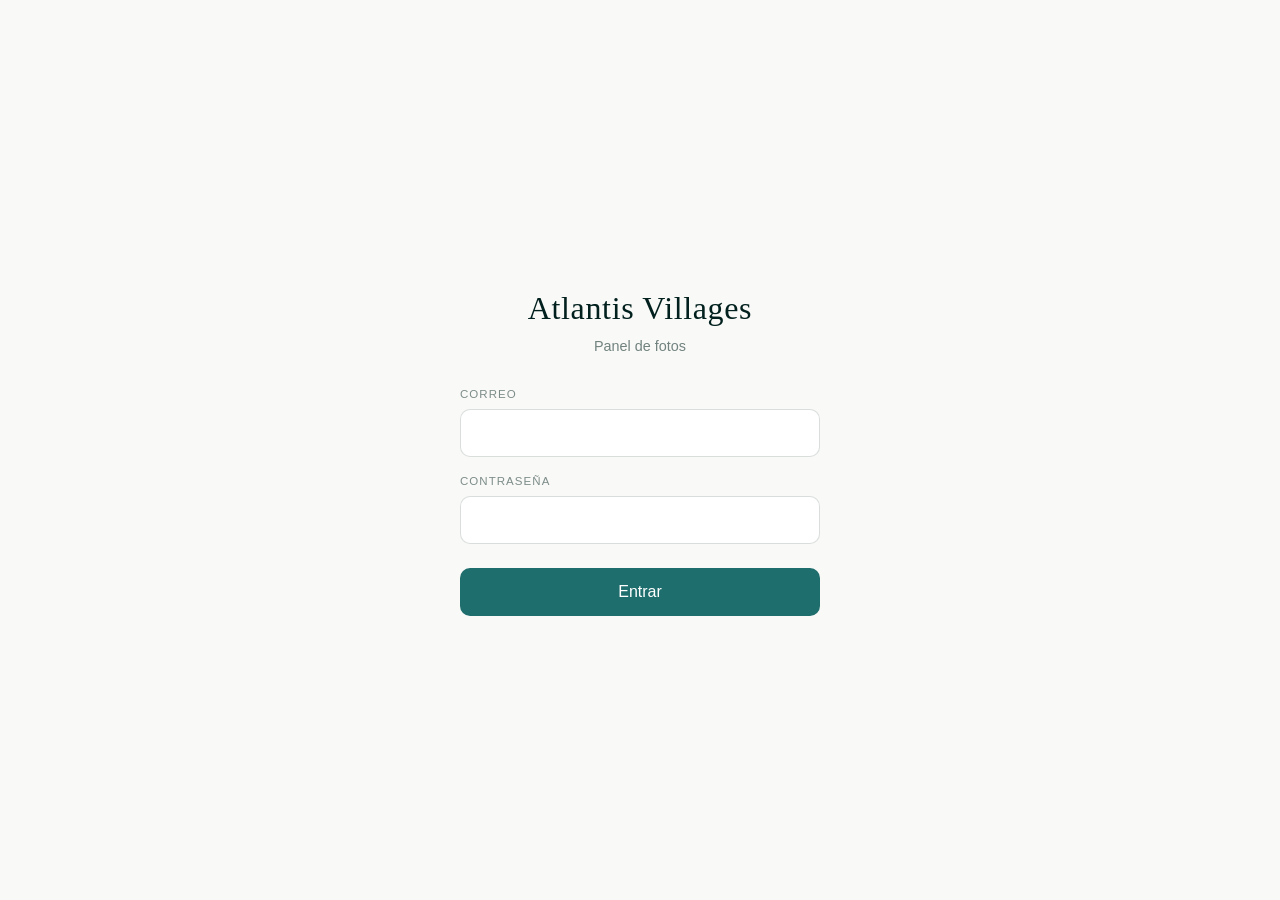
==== admin.html @ 5ffdc52f "admin.html: panel de fotos navegable contra stubs Un solo archivo autocontenido, como index.html. Mo" ====
<!doctype html>
<html lang="es">
<head>
<meta charset="utf-8">
<meta name="viewport" content="width=device-width,initial-scale=1,viewport-fit=cover">
<meta name="robots" content="noindex,nofollow">
<title>Atlantis · Fotos</title>
<style>
/* Mismos tokens que index.html: si allá cambia el turquesa, acá también. */
:root{
  --turq:#5BC8C8;
  --green-deep:#1F6E6E;
  --ink:#02211E;
  --bone:#F9F9F7;
  --bone-alt:#f0f0ec;
  --rojo:#c2334d;
  --ok:#1a7f5a;
  --display:"Cormorant Garamond",Garamond,Georgia,serif;
  --body:Inter,-apple-system,"Segoe UI",Roboto,Helvetica,Arial,sans-serif;
  --barra:60px;
}
*{box-sizing:border-box}
html,body{margin:0}
body{
  background:var(--bone);color:var(--ink);font-family:var(--body);font-size:16px;
  line-height:1.5;-webkit-font-smoothing:antialiased;
  /* El área segura del iPhone: sin esto la barra de abajo tapa los botones. */
  padding-bottom:env(safe-area-inset-bottom);
}
button{font-family:inherit;font-size:1rem;cursor:pointer}

/* Todo lo que se toca, mínimo 44px de alto. Es el tamaño de un dedo. */
.btn{
  display:flex;align-items:center;justify-content:center;gap:8px;width:100%;
  min-height:48px;padding:12px 20px;border:0;border-radius:10px;
  font-weight:500;transition:opacity .2s;
}
.btn:active{opacity:.7}
.btn[disabled]{opacity:.45;cursor:not-allowed}
.btn-si{background:var(--green-deep);color:#fff}
.btn-no{background:transparent;color:var(--ink);border:1px solid rgba(2,33,30,.2)}
.btn-peligro{background:var(--rojo);color:#fff}

/* ---------- login ---------- */
#login{min-height:100svh;display:flex;align-items:center;justify-content:center;padding:24px}
#login .caja{width:100%;max-width:360px;text-align:center}
#login h1{font-family:var(--display);font-weight:300;font-size:2rem;letter-spacing:.02em;margin:0 0 4px}
#login .sub{color:rgba(2,33,30,.55);font-size:.9rem;margin:0 0 28px}
#login label{display:block;text-align:left;font-size:.72rem;letter-spacing:.09em;
  text-transform:uppercase;color:rgba(2,33,30,.5);margin:16px 0 6px}
#login input{
  width:100%;min-height:48px;padding:12px 14px;border:1px solid rgba(2,33,30,.15);
  border-radius:10px;background:#fff;color:var(--ink);font-family:inherit;font-size:1rem;
}
#login input:focus{outline:0;border-color:var(--turq);box-shadow:0 0 0 3px rgba(91,200,200,.25)}
#login .btn{margin-top:24px}

/* ---------- panel ---------- */
#panel{display:none}
#panel.visible{display:block}
.barra{
  position:sticky;top:0;z-index:20;background:var(--turq);
  min-height:var(--barra);display:flex;align-items:center;justify-content:space-between;
  padding:0 16px;padding-top:env(safe-area-inset-top);
}
.barra b{font-family:var(--display);font-weight:400;font-size:1.15rem;letter-spacing:.16em}
.barra button{background:none;border:0;color:var(--ink);font-size:.82rem;padding:10px;text-decoration:underline}
.intro{padding:18px 16px 6px;color:rgba(2,33,30,.6);font-size:.86rem}

.rejilla{display:grid;grid-template-columns:repeat(2,1fr);gap:12px;padding:12px 16px 32px}
@media (min-width:640px){ .rejilla{grid-template-columns:repeat(3,1fr);max-width:900px;margin:0 auto} }
@media (min-width:960px){ .rejilla{grid-template-columns:repeat(4,1fr);max-width:1200px} }

.slot{
  background:#fff;border:1px solid rgba(2,33,30,.08);border-radius:12px;overflow:hidden;
  text-align:left;padding:0;display:flex;flex-direction:column;
}
.slot.arrastrando{border-color:var(--turq);box-shadow:0 0 0 3px rgba(91,200,200,.3)}
.slot .mini{
  width:100%;aspect-ratio:4/3;object-fit:cover;display:block;background:var(--bone-alt);
}
.slot .mini.video{background:#02211E}
.slot .pie{padding:9px 11px}
.slot .nom{font-size:.82rem;font-weight:500;display:block;
  white-space:nowrap;overflow:hidden;text-overflow:ellipsis}
.slot .met{font-size:.7rem;color:rgba(2,33,30,.45);display:block;margin-top:1px}
.slot .et{
  display:inline-block;margin-top:6px;font-size:.64rem;letter-spacing:.06em;
  text-transform:uppercase;padding:2px 7px;border-radius:20px;
  background:rgba(91,200,200,.22);color:var(--green-deep);
}

/* ---------- hoja de preview ---------- */
#hoja{
  position:fixed;inset:0;z-index:40;background:rgba(2,33,30,.55);
  display:none;align-items:flex-end;justify-content:center;
}
#hoja.visible{display:flex}
#hoja .cont{
  background:var(--bone);width:100%;max-width:560px;max-height:92svh;overflow-y:auto;
  border-radius:16px 16px 0 0;padding:20px 18px calc(20px + env(safe-area-inset-bottom));
}
@media (min-width:640px){
  #hoja{align-items:center}
  #hoja .cont{border-radius:16px;max-height:88svh}
}
#hoja h2{font-family:var(--display);font-weight:400;font-size:1.5rem;margin:0 0 2px}
#hoja .quien{color:rgba(2,33,30,.5);font-size:.82rem;margin:0 0 18px}
.compara{display:grid;grid-template-columns:1fr 1fr;gap:10px;margin-bottom:16px}
.compara figure{margin:0}
.compara figcaption{font-size:.68rem;letter-spacing:.07em;text-transform:uppercase;
  color:rgba(2,33,30,.45);margin-bottom:5px}
.compara img,.compara video{width:100%;aspect-ratio:4/3;object-fit:cover;
  border-radius:9px;background:var(--bone-alt);display:block}
.datos{background:#fff;border-radius:10px;padding:12px 14px;margin-bottom:16px;font-size:.84rem}
.datos div{display:flex;justify-content:space-between;gap:12px;padding:3px 0}
.datos div span:first-child{color:rgba(2,33,30,.55)}
.datos b{font-weight:500}
.datos .baja{color:var(--ok)}
#hoja .acciones{display:flex;flex-direction:column;gap:10px}

.aviso{border-radius:10px;padding:12px 14px;font-size:.86rem;margin-bottom:16px}
.aviso.mal{background:rgba(194,51,77,.09);color:#8a2436}
.aviso.ok{background:rgba(26,127,90,.1);color:var(--ok)}
.aviso ul{margin:8px 0 0;padding-left:18px}
.aviso li{margin:3px 0}

#brindis{
  position:fixed;left:50%;transform:translateX(-50%);bottom:calc(24px + env(safe-area-inset-bottom));
  z-index:60;background:var(--ink);color:#fff;padding:13px 22px;border-radius:30px;
  font-size:.88rem;max-width:90vw;text-align:center;opacity:0;pointer-events:none;transition:opacity .25s;
}
#brindis.visible{opacity:1}

.girando{display:inline-block;width:15px;height:15px;border:2px solid rgba(255,255,255,.35);
  border-top-color:#fff;border-radius:50%;animation:giro .7s linear infinite}
@keyframes giro{to{transform:rotate(360deg)}}
</style>
</head>
<body>

<section id="login">
  <div class="caja">
    <h1>Atlantis Villages</h1>
    <p class="sub">Panel de fotos</p>
    <form id="f-login">
      <label for="correo">Correo</label>
      <input id="correo" type="email" autocomplete="username" required inputmode="email">
      <label for="clave">Contraseña</label>
      <input id="clave" type="password" autocomplete="current-password" required>
      <div id="login-error" class="aviso mal" style="display:none;margin-top:16px"></div>
      <button class="btn btn-si" type="submit">Entrar</button>
    </form>
  </div>
</section>

<section id="panel">
  <div class="barra">
    <b>FOTOS</b>
    <button type="button" id="salir">Salir</button>
  </div>
  <p class="intro">Tocá un espacio para cambiar su foto. Vas a ver cómo queda antes de publicar.</p>
  <div class="rejilla" id="rejilla"></div>
</section>

<div id="hoja">
  <div class="cont" id="hoja-cont"></div>
</div>

<div id="brindis"></div>

<!-- El input vive fuera de la rejilla: en iOS, recrearlo por cada toque a
     veces no abre el carrete. Uno solo, reusado, siempre funciona. -->
<input type="file" id="archivo" hidden>

<script>
"use strict";

/* ══════════════════════════════════════════════════════════════════
   Los 16 espacios. La lista es CERRADA a propósito: el servidor valida
   contra esta misma lista, así que un id que no esté acá no existe.
   Los ids son los nombres de archivo actuales sin extensión.
   ══════════════════════════════════════════════════════════════════ */
const SLOTS = [
  { id:"townhouse",         nombre:"Townhouse",          archivo:"fotos/townhouse.webp",         donde:"Alojamiento" },
  { id:"beach-house",       nombre:"Beach House",        archivo:"fotos/beach-house.webp",       donde:"Alojamiento" },
  { id:"loft",              nombre:"Loft",               archivo:"fotos/loft.webp",              donde:"Alojamiento" },
  { id:"habitacion",        nombre:"Habitación",         archivo:"fotos/habitacion.webp",        donde:"Alojamiento" },
  { id:"ubicacion-playa",   nombre:"Camino a la playa",  archivo:"fotos/ubicacion-playa.webp",   donde:"Lámina de Ubicación" },
  { id:"piscina-atardecer", nombre:"Piscina",            archivo:"fotos/piscina-atardecer.webp", donde:"Lámina de Piscinas" },
  { id:"coffee-corner",     nombre:"Coffee corner",      archivo:"fotos/coffee-corner.webp",     donde:"Experiencias" },
  { id:"kit-playa",         nombre:"Kit de playa",       archivo:"fotos/kit-playa.webp",         donde:"Experiencias" },
  { id:"masajes",           nombre:"Masajes",            archivo:"fotos/masajes.webp",           donde:"Experiencias" },
  { id:"tienda",            nombre:"Tienda 24/7",        archivo:"fotos/tienda.webp",            donde:"Experiencias" },
  { id:"planta-electrica",  nombre:"Planta eléctrica",   archivo:"fotos/planta-electrica.webp",  donde:"Experiencias" },
  { id:"lancetilla",        nombre:"Lancetilla",         archivo:"fotos/lancetilla.webp",        donde:"Cerca de acá" },
  { id:"punta-sal",         nombre:"Punta Sal",          archivo:"fotos/punta-sal.webp",         donde:"Cerca de acá" },
  { id:"logo",              nombre:"Logo",               archivo:"fotos/logo.png",               donde:"Marca", alfa:true },
  { id:"hero-poster",       nombre:"Portada del video",  archivo:"fotos/hero-poster.webp",       donde:"Hero" },
  { id:"hero-video",        nombre:"Video del hero",     archivo:"fotos/hero.mp4",               donde:"Hero", video:true }
];

/* Reglas del video. El navegador NO puede recodificar: solo aceptar o
   rechazar, y cuando rechaza tiene que decir cómo arreglarlo. */
const VIDEO = { pesoMax: 3 * 1024 * 1024, segMax: 30, anchoMin: 1280 };

/* Al reducir, el lado más largo se topa acá. La foto más grande del sitio se
   ve a ~660px CSS; a 2x son 1320. 1600 deja margen y no infla el archivo. */
const LADO_MAX = 1600;

const $  = s => document.querySelector(s);
const kb = n => n < 1024 * 1024 ? Math.round(n / 1024) + " KB"
                                : (n / 1024 / 1024).toFixed(1) + " MB";

let pendiente = null;   // { slot, blob, url, ext, meta }
let slotActivo = null;

/* ══════════════════════════════════════════════════════════════════
   Puente hacia el backend de Codex.
   Todo lo que toque Supabase o GitHub entra y sale por acá. Mientras no
   exista, el panel corre entero contra estos stubs: se puede probar el
   flujo completo sin backend. Codex reemplaza window.API y listo.
   ══════════════════════════════════════════════════════════════════ */
window.API = window.API || {
  simulado: true,
  async entrar(correo, clave) {
    await new Promise(r => setTimeout(r, 500));
    if (!correo || !clave) throw Object.assign(new Error("Faltan datos"), { code: "datos" });
    return { correo };
  },
  async salir() {},
  async sesion() { return null; },
  async publicarMedio({ slot, blob, ext }) {
    await new Promise(r => setTimeout(r, 1200));
    const hash = Math.random().toString(16).slice(2, 6);
    return { url: `fotos/${slot}-${hash}.${ext}`, hash, commit: "simulado" };
  }
};

/* ══════════════════════════════════════════════════════════════════
   Login
   ══════════════════════════════════════════════════════════════════ */
$("#f-login").addEventListener("submit", async e => {
  e.preventDefault();
  const btn = e.target.querySelector("button");
  const err = $("#login-error");
  err.style.display = "none";
  btn.disabled = true;
  btn.innerHTML = '<span class="girando"></span> Entrando…';
  try {
    await window.API.entrar($("#correo").value.trim(), $("#clave").value);
    abrirPanel();
  } catch (ex) {
    err.textContent = ex.code === "credenciales"
      ? "Correo o contraseña incorrectos."
      : "No se pudo entrar: " + ex.message;
    err.style.display = "";
  } finally {
    btn.disabled = false;
    btn.textContent = "Entrar";
  }
});

$("#salir").addEventListener("click", async () => {
  await window.API.salir();
  $("#panel").classList.remove("visible");
  $("#login").style.display = "";
  $("#clave").value = "";
});

function abrirPanel() {
  $("#login").style.display = "none";
  $("#panel").classList.add("visible");
  dibujarRejilla();
  if (window.API.simulado) {
    brindis("Modo prueba: nada se publica de verdad todavía");
  }
}

/* ══════════════════════════════════════════════════════════════════
   Rejilla
   ══════════════════════════════════════════════════════════════════ */
function dibujarRejilla() {
  const r = $("#rejilla");
  r.innerHTML = "";
  for (const s of SLOTS) {
    const el = document.createElement("div");
    el.className = "slot";
    el.dataset.id = s.id;
    el.innerHTML = `
      ${s.video
        ? `<video class="mini video" src="${s.archivo}" muted playsinline preload="metadata"></video>`
        : `<img class="mini" src="${s.archivo}" alt="" loading="lazy">`}
      <div class="pie">
        <span class="nom">${s.nombre}</span>
        <span class="met" data-met>${s.donde}</span>
        ${s.video ? '<span class="et">video</span>' : ""}
      </div>`;
    el.addEventListener("click", () => elegir(s));
    // Arrastrar y soltar, para cuando se usa desde la compu.
    el.addEventListener("dragover", ev => { ev.preventDefault(); el.classList.add("arrastrando"); });
    el.addEventListener("dragleave", () => el.classList.remove("arrastrando"));
    el.addEventListener("drop", ev => {
      ev.preventDefault();
      el.classList.remove("arrastrando");
      if (ev.dataTransfer.files[0]) recibir(s, ev.dataTransfer.files[0]);
    });
    r.appendChild(el);
    pesoDe(s, el.querySelector("[data-met]"));
  }
}

/* El peso del archivo actual. Desde file:// esto falla — no pasa nada, se
   queda con el nombre de la sección. */
async function pesoDe(s, destino) {
  try {
    const res = await fetch(s.archivo, { method: "HEAD" });
    const n = Number(res.headers.get("content-length"));
    if (n) destino.textContent = s.donde + " · " + kb(n);
  } catch {}
}

function elegir(s) {
  slotActivo = s;
  const inp = $("#archivo");
  inp.accept = s.video ? "video/mp4,video/quicktime" : "image/*";
  inp.value = "";      // sin esto, elegir el mismo archivo dos veces no dispara change
  inp.click();
}

$("#archivo").addEventListener("change", e => {
  if (e.target.files[0] && slotActivo) recibir(slotActivo, e.target.files[0]);
});

function recibir(s, file) {
  slotActivo = s;
  (s.video ? prepararVideo : prepararImagen)(s, file).catch(ex => {
    abrirHoja(s, `<div class="aviso mal">${ex.message}</div>`, false);
  });
}

/* ══════════════════════════════════════════════════════════════════
   Imágenes: reducir y convertir
   ══════════════════════════════════════════════════════════════════ */
async function prepararImagen(s, file) {
  if (!file.type.startsWith("image/")) {
    throw new Error("Eso no es una foto. Elegí un archivo de imagen.");
  }
  abrirHoja(s, `<p style="text-align:center;padding:30px 0;color:rgba(2,33,30,.5)">
    <span class="girando" style="border-color:rgba(2,33,30,.2);border-top-color:var(--green-deep)"></span>
    &nbsp; Preparando la foto…</p>`, false);

  const img = await cargarImagen(file);
  const escala = Math.min(1, LADO_MAX / Math.max(img.width, img.height));
  const w = Math.round(img.width * escala), h = Math.round(img.height * escala);

  const c = document.createElement("canvas");
  c.width = w; c.height = h;
  const ctx = c.getContext("2d");
  // Sin fondo blanco: el logo tiene transparencia y hay que conservarla.
  ctx.drawImage(img, 0, 0, w, h);

  const { blob, ext, aviso } = await aWebp(c, s);
  const url = URL.createObjectURL(blob);

  pendiente = { slot: s, blob, url, ext,
    meta: { w, h, wOrig: img.width, hOrig: img.height, pesoOrig: file.size, peso: blob.size } };

  mostrarPreviewImagen(s, aviso);
}

function cargarImagen(file) {
  return new Promise((ok, mal) => {
    const url = URL.createObjectURL(file);
    const img = new Image();
    img.onload = () => { URL.revokeObjectURL(url); ok(img); };
    img.onerror = () => { URL.revokeObjectURL(url);
      mal(new Error("No pude abrir esa foto. Si viene del iPhone en formato HEIC, mandátela por WhatsApp a vos mismo y usá la que llega — llega en JPG.")); };
    img.src = url;
  });
}

/* Safari viejo no sabe codificar WebP y toBlob NO avisa: devuelve un PNG con
   la misma llamada. Una foto de iPhone así queda en 4-6 MB en vez de 200 KB.
   Por eso se revisa blob.type y se cae a JPEG, que sí soporta todo el mundo. */
function aWebp(canvas, s) {
  return new Promise(ok => {
    canvas.toBlob(b1 => {
      if (b1 && b1.type === "image/webp") return ok({ blob: b1, ext: "webp", aviso: null });
      canvas.toBlob(b2 => ok({
        blob: b2, ext: "jpg",
        aviso: s.alfa
          ? "Este navegador no sabe guardar WebP, así que va en JPG — y el JPG no guarda transparencia. Para el logo, mejor hacelo desde la computadora."
          : "Este navegador no sabe guardar WebP, así que va en JPG. Pesa un poco más pero se ve igual."
      }), "image/jpeg", 0.82);
    }, "image/webp", 0.82);
  });
}

function mostrarPreviewImagen(s, aviso) {
  const m = pendiente.meta;
  const bajo = m.peso < m.pesoOrig;
  abrirHoja(s, `
    ${aviso ? `<div class="aviso mal">${aviso}</div>` : ""}
    <div class="compara">
      <figure><figcaption>Ahora</figcaption><img src="${s.archivo}" alt=""></figure>
      <figure><figcaption>Nueva</figcaption><img src="${pendiente.url}" alt=""></figure>
    </div>
    <div class="datos">
      <div><span>Tamaño</span><b>${m.wOrig}×${m.hOrig} → ${m.w}×${m.h}</b></div>
      <div><span>Peso</span><b class="${bajo ? "baja" : ""}">${kb(m.pesoOrig)} → ${kb(m.peso)}${
        bajo ? " (−" + Math.round(100 - m.peso / m.pesoOrig * 100) + "%)" : ""}</b></div>
      <div><span>Formato</span><b>${pendiente.ext.toUpperCase()}</b></div>
    </div>`, true);
}

/* ══════════════════════════════════════════════════════════════════
   Video: solo validar. Recodificar en el navegador no se puede.
   ══════════════════════════════════════════════════════════════════ */
async function prepararVideo(s, file) {
  abrirHoja(s, `<p style="text-align:center;padding:30px 0;color:rgba(2,33,30,.5)">
    <span class="girando" style="border-color:rgba(2,33,30,.2);border-top-color:var(--green-deep)"></span>
    &nbsp; Revisando el video…</p>`, false);

  const fallas = [];
  if (file.size > VIDEO.pesoMax) {
    fallas.push(`Pesa ${kb(file.size)} y el máximo es ${kb(VIDEO.pesoMax)}. Exportalo más liviano o más corto.`);
  }

  const codec = await codecDe(file);
  if (codec === "hevc") {
    fallas.push("Está en HEVC y hace falta H.264, que es el que reproducen todos los navegadores. " +
      "En el iPhone: Ajustes → Cámara → Formatos → “Más compatible”, y volvé a exportarlo.");
  }

  let meta = null;
  try {
    meta = await metaVideo(file);
    if (meta.dur > VIDEO.segMax) {
      fallas.push(`Dura ${meta.dur.toFixed(0)} segundos y el máximo es ${VIDEO.segMax}.`);
    }
    if (meta.w < VIDEO.anchoMin) {
      fallas.push(`Mide ${meta.w} de ancho. Con menos de ${VIDEO.anchoMin} se ve borroso en pantalla de computadora.`);
    }
    if (meta.h > meta.w) {
      fallas.push("Está vertical. El hero lo muestra a lo ancho, así que un video vertical se estira y pierde nitidez.");
    }
  } catch {
    fallas.push("Este navegador no pudo abrir el video, lo que casi siempre significa que el formato no sirve para la web. Tiene que ser MP4 con H.264.");
  }

  if (fallas.length) {
    pendiente = null;
    abrirHoja(s, `<div class="aviso mal"><b>No puedo publicar este video:</b>
      <ul>${fallas.map(f => `<li>${f}</li>`).join("")}</ul></div>`, false);
    return;
  }

  pendiente = { slot: s, blob: file, url: URL.createObjectURL(file), ext: "mp4",
    meta: { ...meta, peso: file.size } };

  abrirHoja(s, `
    <div class="compara">
      <figure><figcaption>Ahora</figcaption><video src="${s.archivo}" muted playsinline preload="metadata"></video></figure>
      <figure><figcaption>Nuevo</figcaption><video src="${pendiente.url}" muted playsinline autoplay loop></video></figure>
    </div>
    <div class="datos">
      <div><span>Tamaño</span><b>${meta.w}×${meta.h}</b></div>
      <div><span>Duración</span><b>${meta.dur.toFixed(1)} s</b></div>
      <div><span>Peso</span><b>${kb(file.size)}</b></div>
    </div>
    <div class="aviso ok">El audio no se puede revisar desde el navegador. El hero va en silencio de todos modos, así que si trae sonido no se va a escuchar.</div>`, true);
}

/* Con ciertos archivos el navegador no dispara ni loadedmetadata ni error:
   se queda callado. Sin este límite la pantalla queda en "Revisando…" para
   siempre y no hay forma de salir salvo cerrar. */
function metaVideo(file) {
  return new Promise((ok, mal) => {
    const v = document.createElement("video");
    v.preload = "metadata";
    v.muted = true;
    v.playsInline = true;
    const url = URL.createObjectURL(file);
    let listo = false;
    const cerrar = () => { listo = true; URL.revokeObjectURL(url); v.removeAttribute("src"); v.load(); };
    v.onloadedmetadata = () => {
      if (listo) return;
      const d = { w: v.videoWidth, h: v.videoHeight, dur: v.duration };
      cerrar();
      ok(d);
    };
    v.onerror = () => { if (listo) return; cerrar(); mal(new Error("no abre")); };
    setTimeout(() => { if (!listo) { cerrar(); mal(new Error("tardo demasiado")); } }, 8000);
    v.src = url;
    // Safari en iOS a veces no carga los metadatos hasta que se lo pide
    // explícitamente, aunque preload diga metadata.
    v.load();
  });
}

/* Safari en iPhone reproduce HEVC sin chistar, así que preguntarle al
   navegador si puede no sirve para saber qué trae el archivo. Se buscan las
   marcas de codec dentro del MP4: 'avc1' es H.264, 'hvc1'/'hev1' son HEVC.
   Están en el moov, que suele venir al principio o al final; con leer los
   primeros y los últimos 512 KB alcanza. */
async function codecDe(file) {
  const trozos = [file.slice(0, 512 * 1024)];
  if (file.size > 1024 * 1024) trozos.push(file.slice(file.size - 512 * 1024));
  for (const t of trozos) {
    const txt = new TextDecoder("latin1").decode(await t.arrayBuffer());
    if (txt.includes("avc1") || txt.includes("avc3")) return "h264";
    if (txt.includes("hvc1") || txt.includes("hev1")) return "hevc";
  }
  return "desconocido";
}

/* ══════════════════════════════════════════════════════════════════
   Hoja y publicación
   ══════════════════════════════════════════════════════════════════ */
function abrirHoja(s, cuerpo, conPublicar) {
  $("#hoja-cont").innerHTML = `
    <h2>${s.nombre}</h2>
    <p class="quien">${s.donde}</p>
    ${cuerpo}
    <div class="acciones">
      ${conPublicar ? '<button class="btn btn-si" id="b-publicar">Publicar</button>' : ""}
      <button class="btn btn-no" id="b-cerrar">${conPublicar ? "Cancelar" : "Cerrar"}</button>
    </div>`;
  $("#hoja").classList.add("visible");
  $("#b-cerrar").addEventListener("click", cerrarHoja);
  const p = $("#b-publicar");
  if (p) p.addEventListener("click", publicar);
}

function cerrarHoja() {
  $("#hoja").classList.remove("visible");
  if (pendiente) URL.revokeObjectURL(pendiente.url);
  pendiente = null;
}

async function publicar() {
  if (!pendiente) return;
  const btn = $("#b-publicar"), cancelar = $("#b-cerrar");
  btn.disabled = cancelar.disabled = true;
  btn.innerHTML = '<span class="girando"></span> Publicando…';
  try {
    const r = await window.API.publicarMedio({
      slot: pendiente.slot.id, blob: pendiente.blob, ext: pendiente.ext
    });
    // La miniatura pasa a la foto nueva sin recargar.
    const celda = document.querySelector(`.slot[data-id="${pendiente.slot.id}"] .mini`);
    if (celda) celda.src = pendiente.url;
    pendiente.slot.archivo = r.url;
    pendiente = null;   // sin revocar: la url la sigue usando la miniatura
    $("#hoja").classList.remove("visible");
    brindis(window.API.simulado
      ? "Listo (simulado, no se publicó nada)"
      : "Publicado. En un minuto y medio se ve en la web.");
  } catch (ex) {
    const msg = {
      sesion: "Se venció la sesión. Salí y volvé a entrar.",
      slot: "Ese espacio no existe. Recargá la página.",
      peso: "El archivo pesa demasiado para el servidor.",
      commit: "No se pudo guardar, probablemente porque algo más cambió al mismo tiempo. Probá de nuevo."
    }[ex.code] || ("No se pudo publicar: " + ex.message);
    const aviso = document.createElement("div");
    aviso.className = "aviso mal";
    aviso.textContent = msg;
    $("#hoja-cont").prepend(aviso);
    btn.disabled = cancelar.disabled = false;
    btn.textContent = "Reintentar";
  }
}

let brindisT;
function brindis(txt) {
  const b = $("#brindis");
  b.textContent = txt;
  b.classList.add("visible");
  clearTimeout(brindisT);
  brindisT = setTimeout(() => b.classList.remove("visible"), 3600);
}

/* Si ya hay sesión abierta, saltarse el login. */
(async () => {
  try { if (await window.API.sesion()) abrirPanel(); } catch {}
})();
</script>
</body>
</html>
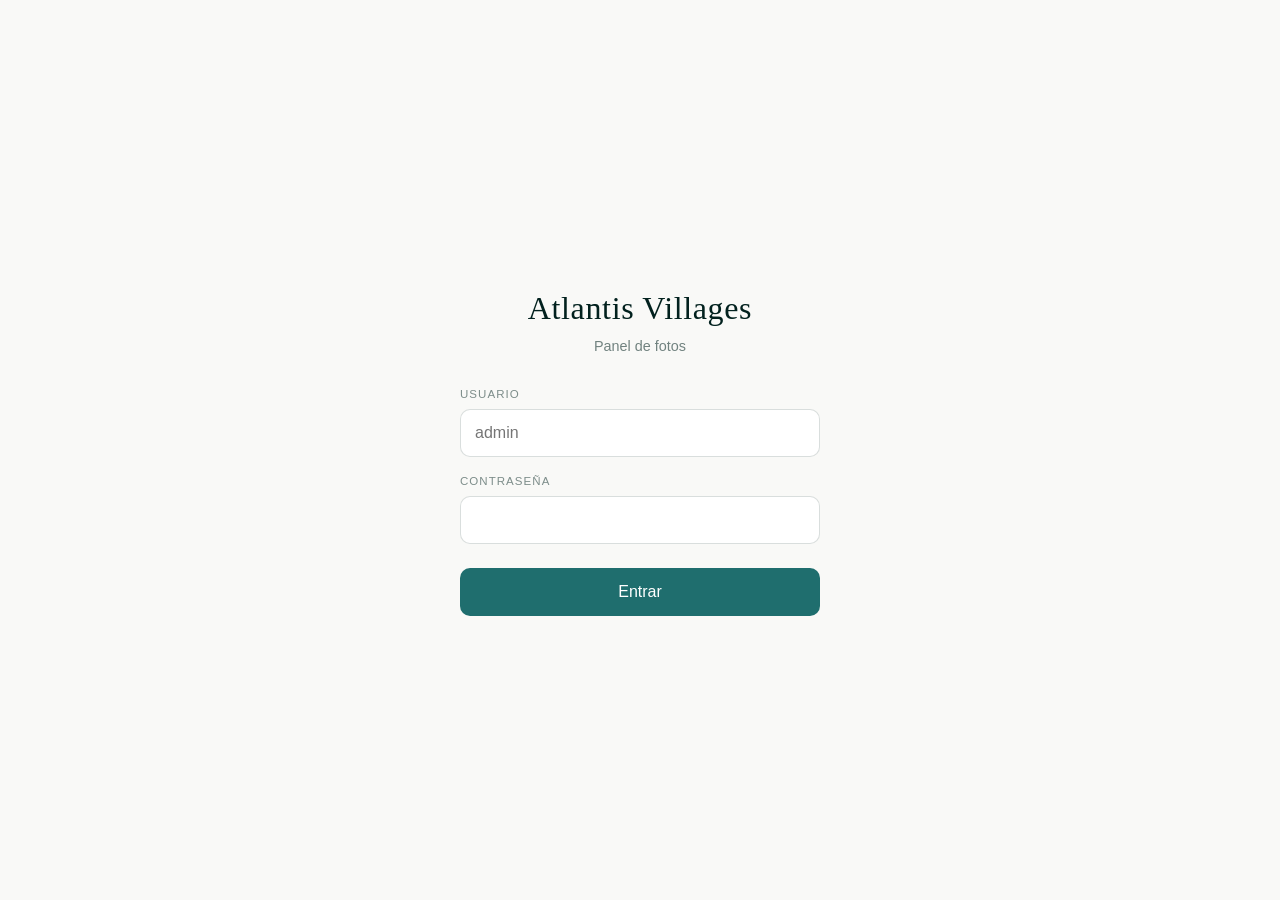
==== commit d74124fd: "admin: login con usuario, no con correo Mismo esquema que Plaza Stefany. La persona escribe solo el " ====
--- a/admin.html
+++ b/admin.html
@@ -85,10 +85,11 @@
   white-space:nowrap;overflow:hidden;text-overflow:ellipsis}
 .slot .met{font-size:.7rem;color:rgba(2,33,30,.45);display:block;margin-top:1px}
 .slot .et{
-  display:inline-block;margin-top:6px;font-size:.64rem;letter-spacing:.06em;
+  display:inline-block;margin-top:6px;margin-right:4px;font-size:.64rem;letter-spacing:.06em;
   text-transform:uppercase;padding:2px 7px;border-radius:20px;
   background:rgba(91,200,200,.22);color:var(--green-deep);
 }
+.slot .et.auto{background:rgba(2,33,30,.07);color:rgba(2,33,30,.5)}
 
 /* ---------- hoja de preview ---------- */
 #hoja{
@@ -121,6 +122,7 @@
 
 .aviso{border-radius:10px;padding:12px 14px;font-size:.86rem;margin-bottom:16px}
 .aviso.mal{background:rgba(194,51,77,.09);color:#8a2436}
+.aviso.ojo{background:rgba(214,150,20,.12);color:#8a6410}
 .aviso.ok{background:rgba(26,127,90,.1);color:var(--ok)}
 .aviso ul{margin:8px 0 0;padding-left:18px}
 .aviso li{margin:3px 0}
@@ -144,8 +146,13 @@
     <h1>Atlantis Villages</h1>
     <p class="sub">Panel de fotos</p>
     <form id="f-login">
-      <label for="correo">Correo</label>
-      <input id="correo" type="email" autocomplete="username" required inputmode="email">
+      <!-- Pide usuario, no correo. El dominio se lo pega el JS: Supabase Auth
+           necesita algo con forma de email, pero nadie tiene que verlo.
+           type="text" y no "email" a proposito: con "email" el navegador
+           rechaza "admin" por no tener arroba. -->
+      <label for="usuario">Usuario</label>
+      <input id="usuario" type="text" autocomplete="username" required
+             autocapitalize="none" autocorrect="off" spellcheck="false" placeholder="admin">
       <label for="clave">Contraseña</label>
       <input id="clave" type="password" autocomplete="current-password" required>
       <div id="login-error" class="aviso mal" style="display:none;margin-top:16px"></div>
@@ -196,17 +203,39 @@
   { id:"lancetilla",        nombre:"Lancetilla",         archivo:"fotos/lancetilla.webp",        donde:"Cerca de acá" },
   { id:"punta-sal",         nombre:"Punta Sal",          archivo:"fotos/punta-sal.webp",         donde:"Cerca de acá" },
   { id:"logo",              nombre:"Logo",               archivo:"fotos/logo.png",               donde:"Marca", alfa:true },
-  { id:"hero-poster",       nombre:"Portada del video",  archivo:"fotos/hero-poster.webp",       donde:"Hero" },
-  { id:"hero-video",        nombre:"Video del hero",     archivo:"fotos/hero.mp4",               donde:"Hero", video:true }
+
+  /* El hero usa CUATRO archivos, no uno. En un teléfono parado se muestra el
+     vertical y en el resto el horizontal — el horizontal en un iPhone dejaba
+     ver solo el 26% del ancho. Cada video tiene su portada, que es lo que se
+     ve mientras carga. */
+  /* Dos umbrales, no uno. anchoMin rechaza lo que no sirve; anchoIdeal solo
+     avisa. Con un único mínimo alto, el vertical que está publicado hoy (576px,
+     salió así porque pasó por WhatsApp) no pasaría su propia validación, y
+     rechazar el archivo que ya está en el aire no tiene sentido. */
+  { id:"hero-video",        nombre:"Video · computadora", archivo:"fotos/hero.mp4",                 donde:"Hero", video:true,
+    orientacion:"horizontal", anchoMin:854, anchoIdeal:1280, poster:"hero-poster" },
+  { id:"hero-video-movil",  nombre:"Video · celular",     archivo:"fotos/hero-vertical.mp4",        donde:"Hero", video:true,
+    orientacion:"vertical",   anchoMin:480, anchoIdeal:1000, poster:"hero-poster-movil" },
+  { id:"hero-poster",       nombre:"Portada · computadora", archivo:"fotos/hero-poster.webp",       donde:"Hero", auto:true },
+  { id:"hero-poster-movil", nombre:"Portada · celular",     archivo:"fotos/hero-poster-vertical.webp", donde:"Hero", auto:true }
 ];
 
 /* Reglas del video. El navegador NO puede recodificar: solo aceptar o
-   rechazar, y cuando rechaza tiene que decir cómo arreglarlo. */
-const VIDEO = { pesoMax: 3 * 1024 * 1024, segMax: 30, anchoMin: 1280 };
+   rechazar, y cuando rechaza tiene que decir cómo arreglarlo.
+   La orientación y el ancho mínimo salen de cada slot: el de computadora tiene
+   que ser horizontal, el de celular vertical, y no se pueden confundir. */
+const VIDEO = { pesoMax: 10 * 1024 * 1024, segMax: 30 };
 
 /* Al reducir, el lado más largo se topa acá. La foto más grande del sitio se
    ve a ~660px CSS; a 2x son 1320. 1600 deja margen y no infla el archivo. */
 const LADO_MAX = 1600;
+
+/* Mismo esquema que Stefany: la persona escribe solo el usuario y el codigo le
+   pega el dominio. Supabase Auth guarda un correo porque lo necesita, pero no
+   existe ni se manda nada a esa direccion.
+   Sin usuario -> admin, que es el de siempre. */
+const DOMINIO = "@atlantis.local";
+const correoDe = u => (u.trim().toLowerCase() || "admin") + DOMINIO;
 
 const $  = s => document.querySelector(s);
 const kb = n => n < 1024 * 1024 ? Math.round(n / 1024) + " KB"
@@ -248,11 +277,11 @@
   btn.disabled = true;
   btn.innerHTML = '<span class="girando"></span> Entrando…';
   try {
-    await window.API.entrar($("#correo").value.trim(), $("#clave").value);
+    await window.API.entrar(correoDe($("#usuario").value), $("#clave").value);
     abrirPanel();
   } catch (ex) {
     err.textContent = ex.code === "credenciales"
-      ? "Correo o contraseña incorrectos."
+      ? "Usuario o contraseña incorrectos."
       : "No se pudo entrar: " + ex.message;
     err.style.display = "";
   } finally {
@@ -294,7 +323,8 @@
       <div class="pie">
         <span class="nom">${s.nombre}</span>
         <span class="met" data-met>${s.donde}</span>
-        ${s.video ? '<span class="et">video</span>' : ""}
+        ${s.video ? `<span class="et">video ${s.orientacion === "vertical" ? "vertical" : "horizontal"}</span>` : ""}
+        ${s.auto ? '<span class="et auto">se genera sola</span>' : ""}
       </div>`;
     el.addEventListener("click", () => elegir(s));
     // Arrastrar y soltar, para cuando se usa desde la compu.
@@ -422,7 +452,8 @@
     <span class="girando" style="border-color:rgba(2,33,30,.2);border-top-color:var(--green-deep)"></span>
     &nbsp; Revisando el video…</p>`, false);
 
-  const fallas = [];
+  const fallas = [];   // impiden publicar
+  const avisos = [];   // se pueden publicar igual, pero conviene saberlo
   if (file.size > VIDEO.pesoMax) {
     fallas.push(`Pesa ${kb(file.size)} y el máximo es ${kb(VIDEO.pesoMax)}. Exportalo más liviano o más corto.`);
   }
@@ -439,11 +470,25 @@
     if (meta.dur > VIDEO.segMax) {
       fallas.push(`Dura ${meta.dur.toFixed(0)} segundos y el máximo es ${VIDEO.segMax}.`);
     }
-    if (meta.w < VIDEO.anchoMin) {
-      fallas.push(`Mide ${meta.w} de ancho. Con menos de ${VIDEO.anchoMin} se ve borroso en pantalla de computadora.`);
+    if (meta.w < s.anchoMin) {
+      fallas.push(`Mide ${meta.w} de ancho, que es demasiado poco para usarlo. Hacen falta ${s.anchoMin} como mínimo.`);
+    } else if (meta.w < s.anchoIdeal) {
+      // Avisa pero deja publicar: es peor calidad, no está roto.
+      avisos.push(`Mide ${meta.w} de ancho. Lo ideal son ${s.anchoIdeal} o más — con menos se ve blando. ` +
+        (s.orientacion === "vertical"
+          ? "Si te lo mandaron por WhatsApp, ahí se achica solo: pedilo por AirDrop, correo o Drive y se ve mucho mejor."
+          : "Se puede publicar igual, pero en pantalla grande se nota."));
     }
-    if (meta.h > meta.w) {
-      fallas.push("Está vertical. El hero lo muestra a lo ancho, así que un video vertical se estira y pierde nitidez.");
+    // Cada slot tiene su forma y no se pueden cruzar: el vertical en el espacio
+    // de computadora se ve como una tira, y al revés igual.
+    const esVertical = meta.h > meta.w;
+    if (s.orientacion === "horizontal" && esVertical) {
+      fallas.push("Está vertical y este espacio es el de computadora, que lo muestra a lo ancho. " +
+        "Si querés usarlo en el teléfono, va en “Video · celular”.");
+    }
+    if (s.orientacion === "vertical" && !esVertical) {
+      fallas.push("Está horizontal y este espacio es el del teléfono, que lo muestra a lo alto. " +
+        "Si querés usarlo en la computadora, va en “Video · computadora”.");
     }
   } catch {
     fallas.push("Este navegador no pudo abrir el video, lo que casi siempre significa que el formato no sirve para la web. Tiene que ser MP4 con H.264.");
@@ -460,6 +505,8 @@
     meta: { ...meta, peso: file.size } };
 
   abrirHoja(s, `
+    ${avisos.length ? `<div class="aviso ojo"><b>Se puede publicar, pero ojo:</b>
+      <ul>${avisos.map(a => `<li>${a}</li>`).join("")}</ul></div>` : ""}
     <div class="compara">
       <figure><figcaption>Ahora</figcaption><video src="${s.archivo}" muted playsinline preload="metadata"></video></figure>
       <figure><figcaption>Nuevo</figcaption><video src="${pendiente.url}" muted playsinline autoplay loop></video></figure>
@@ -469,7 +516,8 @@
       <div><span>Duración</span><b>${meta.dur.toFixed(1)} s</b></div>
       <div><span>Peso</span><b>${kb(file.size)}</b></div>
     </div>
-    <div class="aviso ok">El audio no se puede revisar desde el navegador. El hero va en silencio de todos modos, así que si trae sonido no se va a escuchar.</div>`, true);
+    <div class="aviso ok">La portada se genera sola del primer cuadro de este video.
+      El audio no se puede revisar desde el navegador, pero el hero va en silencio igual.</div>`, true);
 }
 
 /* Con ciertos archivos el navegador no dispara ni loadedmetadata ni error:
@@ -539,24 +587,80 @@
   pendiente = null;
 }
 
+/* Saca el primer cuadro del video para usarlo de portada.
+   Se usa el segundo 0 y no uno más adelante: la portada es lo que se ve
+   mientras el video carga, así que si no es exactamente el primer cuadro se
+   nota un salto al arrancar. */
+async function posterDeVideo(blob) {
+  const v = document.createElement("video");
+  v.muted = true;
+  v.playsInline = true;
+  const url = URL.createObjectURL(blob);
+  try {
+    await new Promise((ok, mal) => {
+      v.onloadeddata = ok;
+      v.onerror = () => mal(new Error("no se pudo leer el video"));
+      setTimeout(() => mal(new Error("el video tardó demasiado")), 8000);
+      v.src = url;
+      v.load();
+    });
+    v.currentTime = 0;
+    await new Promise(ok => { v.onseeked = ok; setTimeout(ok, 1200); });
+    const c = document.createElement("canvas");
+    c.width = v.videoWidth;
+    c.height = v.videoHeight;
+    c.getContext("2d").drawImage(v, 0, 0);
+    return await new Promise(ok => {
+      c.toBlob(b1 => {
+        if (b1 && b1.type === "image/webp") return ok({ blob: b1, ext: "webp" });
+        c.toBlob(b2 => ok({ blob: b2, ext: "jpg" }), "image/jpeg", .82);
+      }, "image/webp", .78);
+    });
+  } finally {
+    URL.revokeObjectURL(url);
+  }
+}
+
 async function publicar() {
   if (!pendiente) return;
   const btn = $("#b-publicar"), cancelar = $("#b-cerrar");
+  const p = pendiente;
   btn.disabled = cancelar.disabled = true;
   btn.innerHTML = '<span class="girando"></span> Publicando…';
   try {
-    const r = await window.API.publicarMedio({
-      slot: pendiente.slot.id, blob: pendiente.blob, ext: pendiente.ext
-    });
-    // La miniatura pasa a la foto nueva sin recargar.
-    const celda = document.querySelector(`.slot[data-id="${pendiente.slot.id}"] .mini`);
-    if (celda) celda.src = pendiente.url;
-    pendiente.slot.archivo = r.url;
-    pendiente = null;   // sin revocar: la url la sigue usando la miniatura
+    const r = await window.API.publicarMedio({ slot: p.slot.id, blob: p.blob, ext: p.ext });
+    // La miniatura pasa a la nueva sin recargar la página.
+    const celda = document.querySelector(`.slot[data-id="${p.slot.id}"] .mini`);
+    if (celda) celda.src = p.url;
+    p.slot.archivo = r.url;
+
+    /* Si es un video del hero, su portada se regenera sola. Dejarla a mano es
+       pedir que algún día quede la portada de un video que ya no existe. */
+    let avisoPortada = "";
+    if (p.slot.poster) {
+      btn.innerHTML = '<span class="girando"></span> Generando la portada…';
+      const destino = SLOTS.find(s => s.id === p.slot.poster);
+      try {
+        const port = await posterDeVideo(p.blob);
+        const rp = await window.API.publicarMedio({
+          slot: p.slot.poster, blob: port.blob, ext: port.ext
+        });
+        if (destino) {
+          destino.archivo = rp.url;
+          const cp = document.querySelector(`.slot[data-id="${p.slot.poster}"] .mini`);
+          if (cp) cp.src = URL.createObjectURL(port.blob);
+        }
+      } catch (e) {
+        // El video sí quedó publicado: no es para tirar todo abajo.
+        avisoPortada = " La portada no se pudo generar sola, cambiala a mano.";
+      }
+    }
+
+    pendiente = null;   // sin revocar la url: la sigue usando la miniatura
     $("#hoja").classList.remove("visible");
-    brindis(window.API.simulado
+    brindis((window.API.simulado
       ? "Listo (simulado, no se publicó nada)"
-      : "Publicado. En un minuto y medio se ve en la web.");
+      : "Publicado. En un minuto y medio se ve en la web.") + avisoPortada);
   } catch (ex) {
     const msg = {
       sesion: "Se venció la sesión. Salí y volvé a entrar.",
